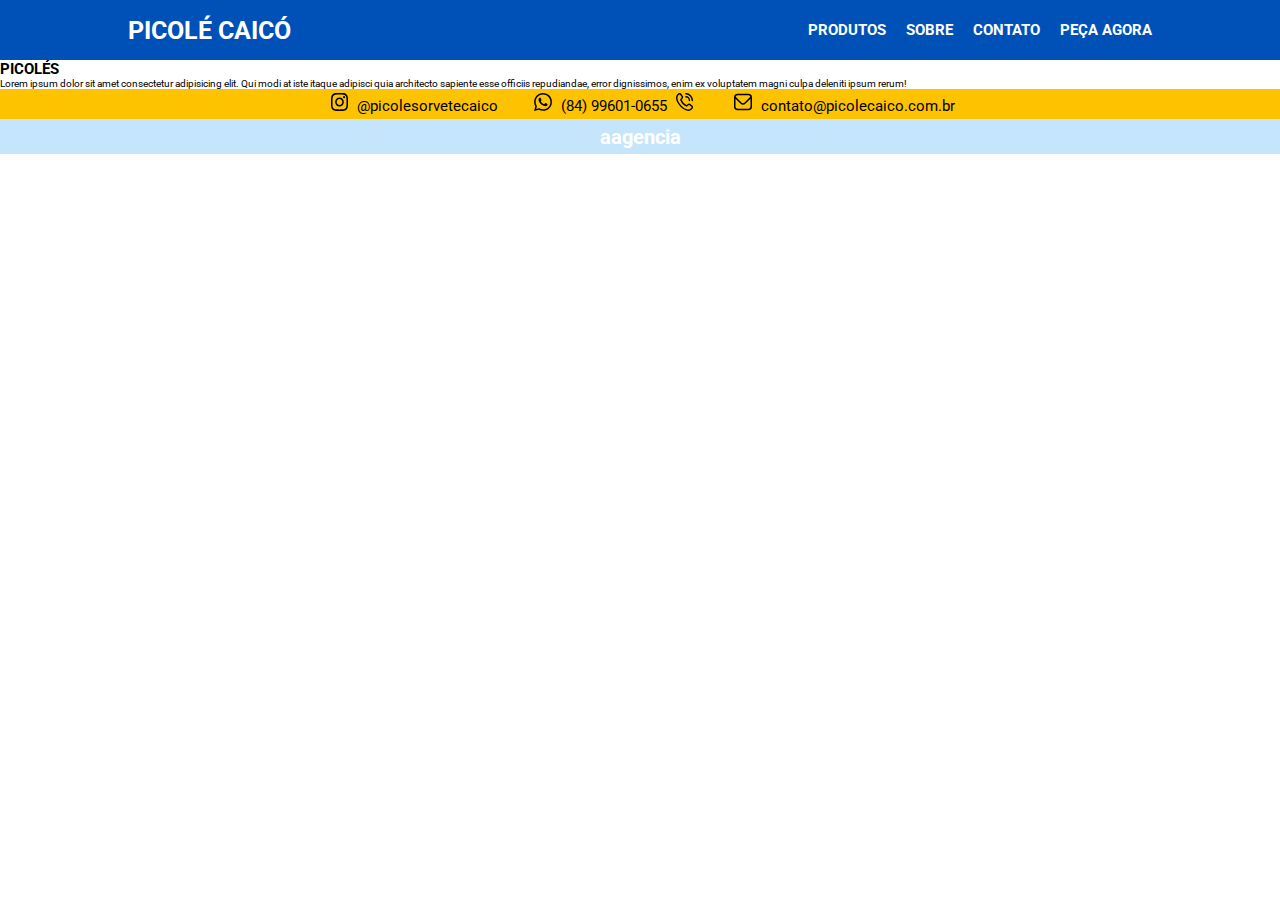
==== produtos.html @ 86905b48 "commit incial" ====
<!DOCTYPE html>
<html lang="pt-br">
<head>
    <meta charset="UTF-8">
    <meta http-equiv="X-UA-Compatible" content="IE=edge">
    <meta name="viewport" content="width=device-width, initial-scale=1.0">
    <title>Picolé Caicó</title>

    <!--====style====-->
    <link rel="stylesheet" href="./assets/style/global.css">
    <link rel="stylesheet" href="./assets/style/produtos.css">

    <!--====font====-->
    <link rel="preconnect" href="https://fonts.googleapis.com">
    <link href="https://fonts.googleapis.com/css2?family=Roboto:wght@300;400;700;900&display=swap" rel="stylesheet">
    <link rel="preconnect" href="https://fonts.gstatic.com" crossorigin>

    <!--====bootstrap====-->
    <link href="https://cdn.jsdelivr.net/npm/bootstrap@5.3.0-alpha1/dist/css/bootstrap.min.css" rel="stylesheet" integrity="sha384-GLhlTQ8iRABdZLl6O3oVMWSktQOp6b7In1Zl3/Jr59b6EGGoI1aFkw7cmDA6j6gD" crossorigin="anonymous">

    <script src="https://cdn.jsdelivr.net/npm/@popperjs/core@2.11.6/dist/umd/popper.min.js" integrity="sha384-oBqDVmMz9ATKxIep9tiCxS/Z9fNfEXiDAYTujMAeBAsjFuCZSmKbSSUnQlmh/jp3" crossorigin="anonymous"></script>
    <script src="https://cdn.jsdelivr.net/npm/bootstrap@5.3.0-alpha1/dist/js/bootstrap.min.js" integrity="sha384-mQ93GR66B00ZXjt0YO5KlohRA5SY2XofN4zfuZxLkoj1gXtW8ANNCe9d5Y3eG5eD" crossorigin="anonymous"></script>

</head>
<body>
    <header class="fixed-top shadow p-3 mb-5 ">
        <nav >
            <a class="logo" href="./index.html">
                <h1>PICOLÉ CAICÓ</h1>
            </a>

            <div class="header-links">
                <ul>
                    <li><a href="#produtos">PRODUTOS</a></li>
                    <li><a href="#sobre">SOBRE</a></li>
                    <li><a target="_blank" href="https://api.whatsapp.com/send?phone=5584996010655&text=Ol%C3%A1,%20gostaria%20de%20ajuda.%20">CONTATO</a></li>
                    <li><a target="_blank" href="https://www.b2f.app/caico">PEÇA AGORA</a></li>
                </ul>
            </div>
        </nav>
    </header>
    <main>
        <section>
            <h2>PICOLÉS</h2>
            <P>
                Lorem ipsum dolor sit amet consectetur adipisicing elit. Qui modi at iste itaque adipisci quia architecto sapiente esse officiis repudiandae, error dignissimos, enim ex voluptatem magni culpa deleniti ipsum rerum!
            </P>
        </section>
    </main>

    <footer>
        <div class="footer-contatos">
            <ul>
                <li>
                    <a target="_blank" href="https://www.instagram.com/picoleesorvetecaico/">
                        <img src="./assets/icon/instagram.svg" alt="">
                        @picolesorvetecaico
                    </a>
                </li>

                <li>
                    <a target="_blank" href="https://api.whatsapp.com/send?phone=5584996010655&text=Ol%C3%A1,%20gostaria%20de%20ajuda.%20">
                        <img src="./assets/icon/whatsapp.svg" alt="">
                        (84) 99601-0655
                        <img src="./assets/icon/phone-call.svg" alt="">
                    </a>
                </li>

                <li>
                    <a>
                        <img src="./assets/icon/envelope.svg" alt="">
                        contato@picolecaico.com.br
                    </a>
                </li>
            </ul>
        </div>
        <div class="footer-aagencia">
            <a target="_blank" href="https://aagenciadigital.com/">aagencia</a>
        </div>
    </footer>
</body>
</html>
---- assets/style/global.css ----
* {
  margin: 0;
  padding: 0;
  border: none;
  text-decoration: none;
  box-sizing: border-box;
  list-style: none;
  color: black;
}

html header a,
html body a,
html footer a {
  text-decoration: none;
}

html {
  /*==== cores bases ====*/
  --white-smoke: #F3F2F2ff;
  --mikado-yellow-2: #FEC300ff;
  --orange-peel: #FF9F03ff;
  --blue: #01CCCC;
  --blue-dark: #0051B7;

  /*==== grey ====*/
  --grey-darck: #4D5E77;
  --grey-blue:  #A1B2CD;
  --grey-medium: #eaecf2;
  --grey-light: #E5EAF1;

  /*==== fonts ====*/
  font-family: 'Roboto', sans-serif;
  
  /*==== jump of the cat ====*/
  font-size: 62.5%; /* tamanho padrão do navegador vira 10px*/
}

body {
  width: 100vw;
  height: 100vh;
  overflow-x: hidden;
}

/*==== header ====*/
header {
  width: 100vw;
  height: 6rem;
  display: flex;
  justify-content: center;
  align-items: center;
}

nav {
  display: flex;
  align-items: center;
  justify-content: space-between;
  width: clamp(500px, 80%, 1500px) ;
}

ul {
  display: flex;
  gap: 2rem;
  justify-content: center;
  align-items: center;
}

header {
  background-color: var(--blue-dark);
}

header .logo h1 {
  color: white;
  font-size: 2.5rem;
  font-weight: bold;
}

header nav a {
  color: white;
  font-size: 1.5rem;
  font-weight: bold;
}

/*==== footer ====*/
footer {
  width: 100vw;
}

footer i {
  color: black;
}

footer div {
  display: flex;
  align-items: center;
  justify-content: center;
  width: 100%;
  height: 100%;
}

footer a {
  display: block;
  color: black;
}

.footer-contatos {
  background-color: var(--mikado-yellow-2);
}

.footer-contatos ul {
  display: flex;
  justify-content: space-around;
  align-items: center;
  width: 50%;
  height: 3rem;
}

.footer-contatos li {
  display: flex;
  align-items: center;
  justify-content: space-between;
  gap: 1.5rem;
}

.footer-contatos a {
  font-size: 1.5rem;
}

.footer-contatos img {
  height: 1.75rem;
  margin: 0 0.5rem;
}

.footer-aagencia {
  background-color: rgb(197, 229, 253);
  height: 3.5rem;
}

.footer-aagencia a {
  color: white;
  font-weight: bold;
  font-size: 2rem;
}
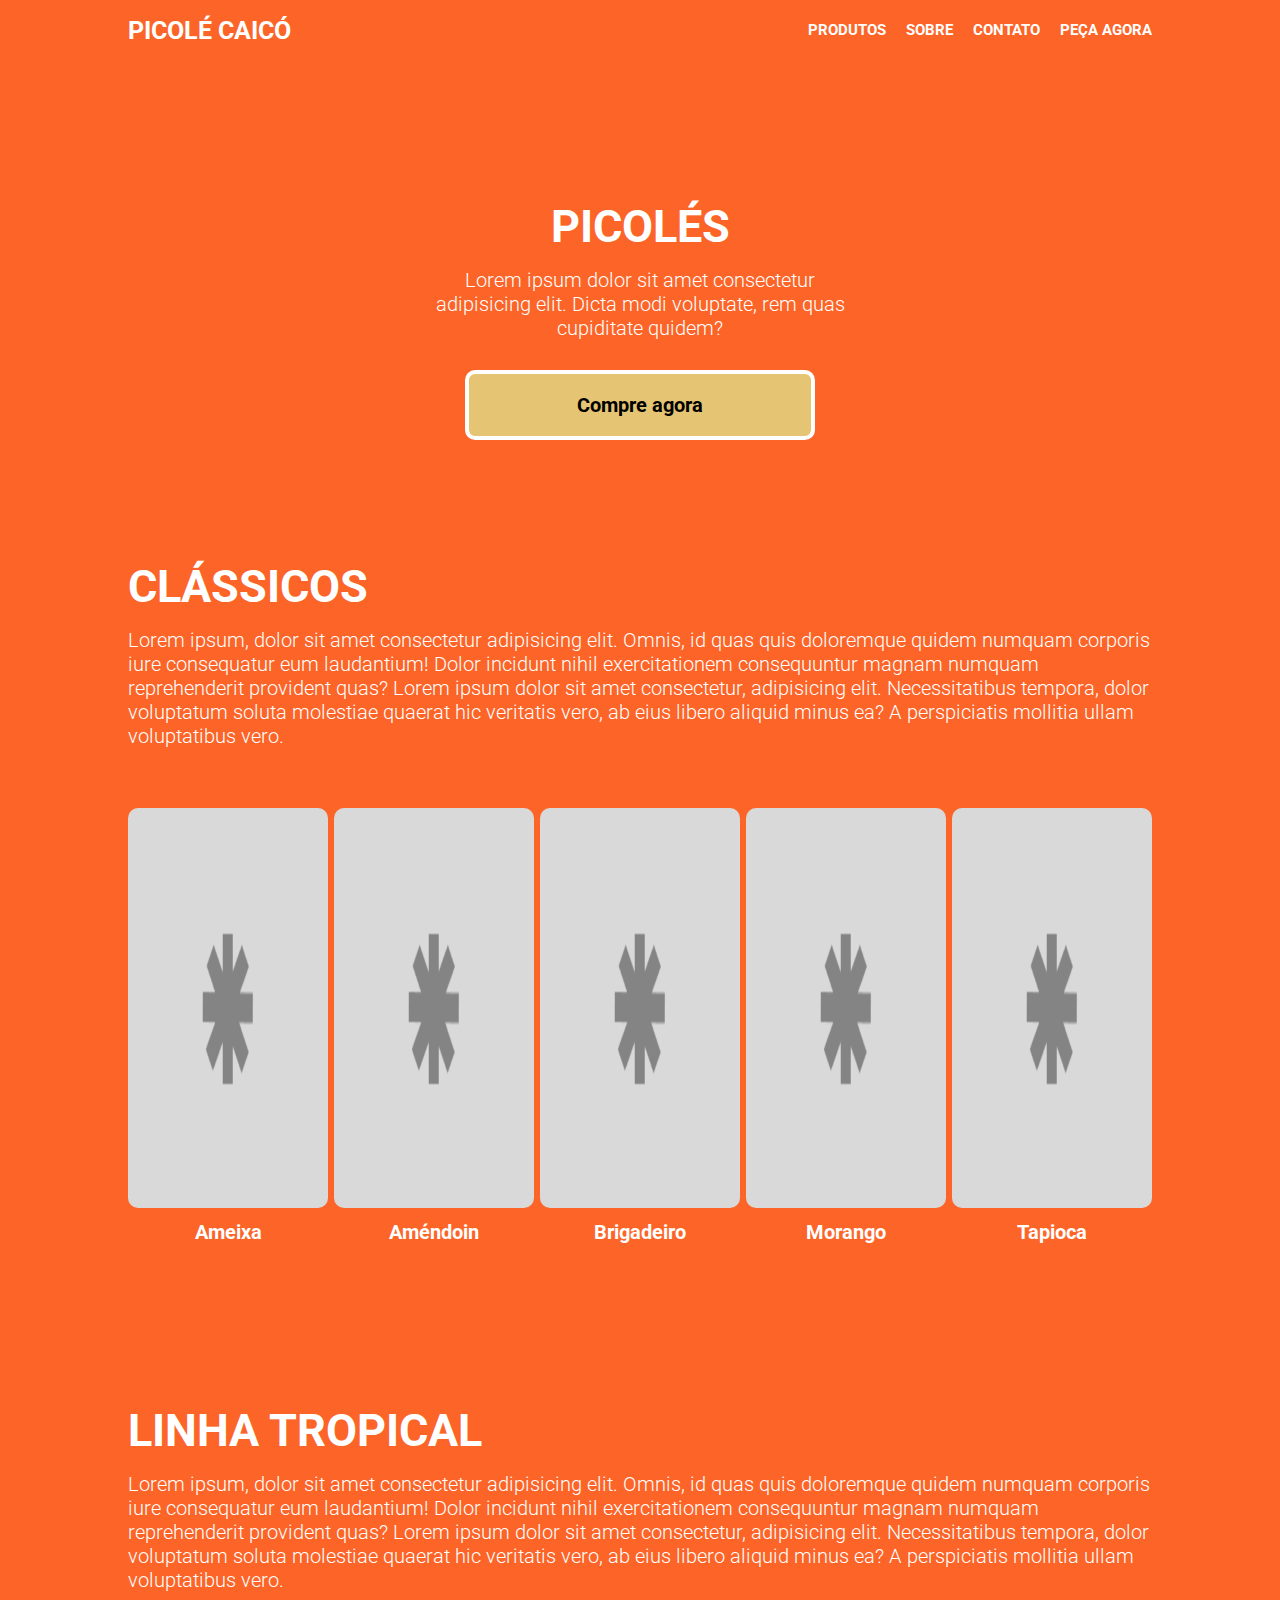
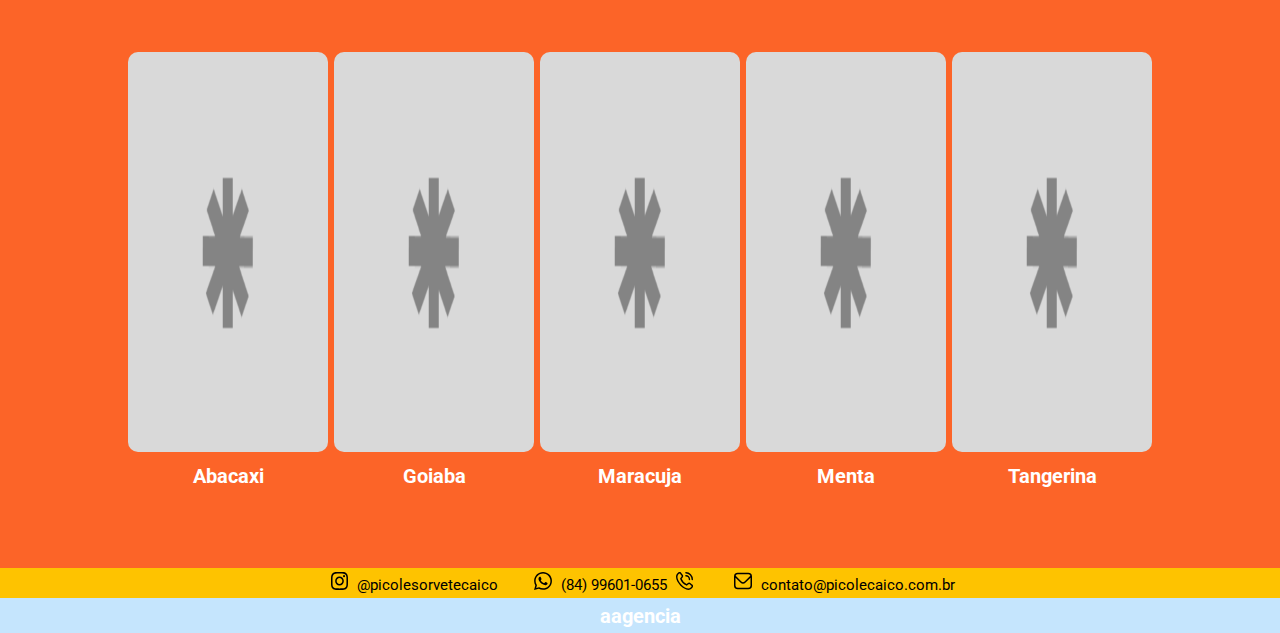
==== commit d6a0cada: "new commit" ====
--- a/produtos.html
+++ b/produtos.html
@@ -1,82 +1,202 @@
 <!DOCTYPE html>
 <html lang="pt-br">
-<head>
-    <meta charset="UTF-8">
-    <meta http-equiv="X-UA-Compatible" content="IE=edge">
-    <meta name="viewport" content="width=device-width, initial-scale=1.0">
+  <head>
+    <meta charset="UTF-8" />
+    <meta http-equiv="X-UA-Compatible" content="IE=edge" />
+    <meta name="viewport" content="width=device-width, initial-scale=1.0" />
     <title>Picolé Caicó</title>
 
     <!--====style====-->
-    <link rel="stylesheet" href="./assets/style/global.css">
-    <link rel="stylesheet" href="./assets/style/produtos.css">
+    <link rel="stylesheet" href="./assets/style/global.css" />
+    <link rel="stylesheet" href="./assets/style/produtos.css" />
 
     <!--====font====-->
-    <link rel="preconnect" href="https://fonts.googleapis.com">
-    <link href="https://fonts.googleapis.com/css2?family=Roboto:wght@300;400;700;900&display=swap" rel="stylesheet">
-    <link rel="preconnect" href="https://fonts.gstatic.com" crossorigin>
+    <link rel="preconnect" href="https://fonts.googleapis.com" />
+    <link
+      href="https://fonts.googleapis.com/css2?family=Roboto:wght@300;400;700;900&display=swap"
+      rel="stylesheet"
+    />
+    <link rel="preconnect" href="https://fonts.gstatic.com" crossorigin />
 
     <!--====bootstrap====-->
-    <link href="https://cdn.jsdelivr.net/npm/bootstrap@5.3.0-alpha1/dist/css/bootstrap.min.css" rel="stylesheet" integrity="sha384-GLhlTQ8iRABdZLl6O3oVMWSktQOp6b7In1Zl3/Jr59b6EGGoI1aFkw7cmDA6j6gD" crossorigin="anonymous">
-
-    <script src="https://cdn.jsdelivr.net/npm/@popperjs/core@2.11.6/dist/umd/popper.min.js" integrity="sha384-oBqDVmMz9ATKxIep9tiCxS/Z9fNfEXiDAYTujMAeBAsjFuCZSmKbSSUnQlmh/jp3" crossorigin="anonymous"></script>
-    <script src="https://cdn.jsdelivr.net/npm/bootstrap@5.3.0-alpha1/dist/js/bootstrap.min.js" integrity="sha384-mQ93GR66B00ZXjt0YO5KlohRA5SY2XofN4zfuZxLkoj1gXtW8ANNCe9d5Y3eG5eD" crossorigin="anonymous"></script>
-
-</head>
-<body>
-    <header class="fixed-top shadow p-3 mb-5 ">
-        <nav >
-            <a class="logo" href="./index.html">
-                <h1>PICOLÉ CAICÓ</h1>
-            </a>
-
-            <div class="header-links">
-                <ul>
-                    <li><a href="#produtos">PRODUTOS</a></li>
-                    <li><a href="#sobre">SOBRE</a></li>
-                    <li><a target="_blank" href="https://api.whatsapp.com/send?phone=5584996010655&text=Ol%C3%A1,%20gostaria%20de%20ajuda.%20">CONTATO</a></li>
-                    <li><a target="_blank" href="https://www.b2f.app/caico">PEÇA AGORA</a></li>
-                </ul>
-            </div>
-        </nav>
+    <link
+      href="https://cdn.jsdelivr.net/npm/bootstrap@5.3.0-alpha1/dist/css/bootstrap.min.css"
+      rel="stylesheet"
+      integrity="sha384-GLhlTQ8iRABdZLl6O3oVMWSktQOp6b7In1Zl3/Jr59b6EGGoI1aFkw7cmDA6j6gD"
+      crossorigin="anonymous"
+    />
+
+    <script
+      src="https://cdn.jsdelivr.net/npm/@popperjs/core@2.11.6/dist/umd/popper.min.js"
+      integrity="sha384-oBqDVmMz9ATKxIep9tiCxS/Z9fNfEXiDAYTujMAeBAsjFuCZSmKbSSUnQlmh/jp3"
+      crossorigin="anonymous"
+    ></script>
+    <script
+      src="https://cdn.jsdelivr.net/npm/bootstrap@5.3.0-alpha1/dist/js/bootstrap.min.js"
+      integrity="sha384-mQ93GR66B00ZXjt0YO5KlohRA5SY2XofN4zfuZxLkoj1gXtW8ANNCe9d5Y3eG5eD"
+      crossorigin="anonymous"
+    ></script>
+  </head>
+
+  <body>
+    <header class="fixed-top shadow p-3 mb-5">
+      <nav>
+        <a class="logo" href="./index.html">
+          <h1>PICOLÉ CAICÓ</h1>
+        </a>
+
+        <div class="header-links">
+          <ul>
+            <li><a href="#produtos">PRODUTOS</a></li>
+            <li><a href="#sobre">SOBRE</a></li>
+            <li>
+              <a
+                target="_blank"
+                href="https://api.whatsapp.com/send?phone=5584996010655&text=Ol%C3%A1,%20gostaria%20de%20ajuda.%20"
+                >CONTATO</a
+              >
+            </li>
+            <li>
+              <a target="_blank" href="https://www.b2f.app/caico">PEÇA AGORA</a>
+            </li>
+          </ul>
+        </div>
+      </nav>
     </header>
     <main>
-        <section>
-            <h2>PICOLÉS</h2>
-            <P>
-                Lorem ipsum dolor sit amet consectetur adipisicing elit. Qui modi at iste itaque adipisci quia architecto sapiente esse officiis repudiandae, error dignissimos, enim ex voluptatem magni culpa deleniti ipsum rerum!
-            </P>
-        </section>
+      <section id="compre" class="compre">
+        <div class="container">
+            <div class="compre-text-1 text">
+                <h2>PICOLÉS</h2>
+                <p>
+                    Lorem ipsum dolor sit amet consectetur adipisicing elit. Dicta modi voluptate, rem quas cupiditate quidem?
+                </p>
+            </div>
+            <a href="https://www.b2f.app/caico" target="_blank" class="button">
+                Compre agora
+            </a>
+        </div>
+    </section>
+
+      <section id="classicos" class="produtos">
+        <div class="container-produtos container">
+          <div class="produtos-text text">
+            <h2>CLÁSSICOS</h2>
+            <p>
+              Lorem ipsum, dolor sit amet consectetur adipisicing elit. Omnis,
+              id quas quis doloremque quidem numquam corporis iure consequatur
+              eum laudantium! Dolor incidunt nihil exercitationem consequuntur
+              magnam numquam reprehenderit provident quas? Lorem ipsum dolor sit
+              amet consectetur, adipisicing elit. Necessitatibus tempora, dolor
+              voluptatum soluta molestiae quaerat hic veritatis vero, ab eius
+              libero aliquid minus ea? A perspiciatis mollitia ullam
+              voluptatibus vero.
+            </p>
+          </div>
+          <div class="produtos-catalogo">
+            <a href="#" class="produtos-item">
+              <img src="./assets/img/prod.png" alt="" />
+              <h3>Ameixa</h3>
+            </a>
+            <a href="#" class="produtos-item">
+              <img src="./assets/img/prod.png" alt="" />
+              <h3>Améndoin</h3>
+            </a>
+            <a href="#" class="produtos-item">
+              <img src="./assets/img/prod.png" alt="" />
+              <h3>Brigadeiro</h3>
+            </a>
+            <a href="#" class="produtos-item">
+              <img src="./assets/img/prod.png" alt="" />
+              <h3>Morango</h3>
+            </a>
+            <a href="#" class="produtos-item">
+              <img src="./assets/img/prod.png" alt="" />
+              <h3>Tapioca</h3>
+            </a>
+          </div>
+        </div>
+      </section>
+
+      <section id="tropical" class="produtos">
+        <div class="container-produtos container">
+
+          <div class="produtos-text text">
+            <h2>LINHA TROPICAL</h2>
+            <p>
+              Lorem ipsum, dolor sit amet consectetur adipisicing elit. Omnis,
+              id quas quis doloremque quidem numquam corporis iure consequatur
+              eum laudantium! Dolor incidunt nihil exercitationem consequuntur
+              magnam numquam reprehenderit provident quas? Lorem ipsum dolor sit
+              amet consectetur, adipisicing elit. Necessitatibus tempora, dolor
+              voluptatum soluta molestiae quaerat hic veritatis vero, ab eius
+              libero aliquid minus ea? A perspiciatis mollitia ullam
+              voluptatibus vero.
+            </p>
+          </div>
+
+          <div class="produtos-catalogo">
+            <a href="#" class="produtos-item">
+              <img src="./assets/img/prod.png" alt="" />
+              <h3>Abacaxi</h3>
+            </a>
+            <a href="#" class="produtos-item">
+              <img src="./assets/img/prod.png" alt="" />
+              <h3>Goiaba</h3>
+            </a>
+            <a href="#" class="produtos-item">
+              <img src="./assets/img/prod.png" alt="" />
+              <h3>Maracuja</h3>
+            </a>
+            <a href="#" class="produtos-item">
+              <img src="./assets/img/prod.png" alt="" />
+              <h3>Menta</h3>
+            </a>
+            <a href="#" class="produtos-item">
+              <img src="./assets/img/prod.png" alt="" />
+              <h3>Tangerina</h3>
+            </a>
+          </div>
+
+        </div>
+      </section>
     </main>
 
     <footer>
-        <div class="footer-contatos">
-            <ul>
-                <li>
-                    <a target="_blank" href="https://www.instagram.com/picoleesorvetecaico/">
-                        <img src="./assets/icon/instagram.svg" alt="">
-                        @picolesorvetecaico
-                    </a>
-                </li>
-
-                <li>
-                    <a target="_blank" href="https://api.whatsapp.com/send?phone=5584996010655&text=Ol%C3%A1,%20gostaria%20de%20ajuda.%20">
-                        <img src="./assets/icon/whatsapp.svg" alt="">
-                        (84) 99601-0655
-                        <img src="./assets/icon/phone-call.svg" alt="">
-                    </a>
-                </li>
-
-                <li>
-                    <a>
-                        <img src="./assets/icon/envelope.svg" alt="">
-                        contato@picolecaico.com.br
-                    </a>
-                </li>
-            </ul>
-        </div>
-        <div class="footer-aagencia">
-            <a target="_blank" href="https://aagenciadigital.com/">aagencia</a>
-        </div>
+      <div class="footer-contatos">
+        <ul>
+          <li>
+            <a
+              target="_blank"
+              href="https://www.instagram.com/picoleesorvetecaico/"
+            >
+              <img src="./assets/icon/instagram.svg" alt="" />
+              @picolesorvetecaico
+            </a>
+          </li>
+
+          <li>
+            <a
+              target="_blank"
+              href="https://api.whatsapp.com/send?phone=5584996010655&text=Ol%C3%A1,%20gostaria%20de%20ajuda.%20"
+            >
+              <img src="./assets/icon/whatsapp.svg" alt="" />
+              (84) 99601-0655
+              <img src="./assets/icon/phone-call.svg" alt="" />
+            </a>
+          </li>
+
+          <li>
+            <a>
+              <img src="./assets/icon/envelope.svg" alt="" />
+              contato@picolecaico.com.br
+            </a>
+          </li>
+        </ul>
+      </div>
+      <div class="footer-aagencia">
+        <a target="_blank" href="https://aagenciadigital.com/">aagencia</a>
+      </div>
     </footer>
-</body>
-</html>+  </body>
+</html>
--- a/assets/style/global.css
+++ b/assets/style/global.css
@@ -19,8 +19,8 @@
   --white-smoke: #F3F2F2ff;
   --mikado-yellow-2: #FEC300ff;
   --orange-peel: #FF9F03ff;
-  --blue: #01CCCC;
-  --blue-dark: #0051B7;
+  --blue: #22cccb;
+  --orange: #FC6428;
 
   /*==== grey ====*/
   --grey-darck: #4D5E77;
@@ -65,7 +65,7 @@
 }
 
 header {
-  background-color: var(--blue-dark);
+  background-color: var(--orange);
 }
 
 header .logo h1 {
--- a/assets/style/produtos.css
+++ b/assets/style/produtos.css
@@ -0,0 +1,111 @@
+section {
+    width: 100vw;
+    display: flex;
+    align-items: center;
+    justify-content: center;
+    padding: 8rem 0;
+}
+
+.container {
+    width: clamp(500px, 80%, 1500px) ;
+    display: flex;
+    justify-content: space-between;
+    align-items: center;
+    gap: 3rem;
+}
+
+.container h2 {
+    font-size: 4.5rem;
+    font-weight: bold;
+}
+
+.container p {
+    font-size: 2rem;
+    font-weight: 300;
+}
+
+.button {
+    background-color: rgb(229, 197, 115);
+
+    width: 35rem;
+    height: 7rem;
+    border-radius: 10px;
+    border: 4px solid #fff;
+
+    font-size: 2rem;
+    font-weight: bold;
+    color: black;
+
+    display: flex;
+    justify-content: center;
+    align-items: center;
+}
+
+.text {
+    display: flex;
+    flex-direction: column;
+    gap: 1.5rem;
+}
+
+/* alterações */
+section {
+    background-color: var(--orange);
+}
+
+p,
+h2,
+.compre h2,
+.produtos h2,
+.produtos a h3 {
+    color: #fff;
+}
+/* alterações */
+
+section#compre {
+    padding: 14rem 0 4rem 0;
+    margin: 0;
+}
+
+#compre .container {
+    flex-direction: column;
+}
+
+#compre .compre-text-1 {
+    text-align: center;
+    width: 40%;
+}
+
+.container-produtos {
+    flex-direction: column;
+    align-items: start;
+}
+
+.produtos-text {
+    width: 100%;
+    margin-bottom: 3rem;
+}
+
+.produtos-catalogo {
+    display: flex;
+    align-items: center;
+    justify-content: space-between;
+    min-width: 70rem;
+    width: 100%;
+}
+
+.produtos-item {
+    text-align: center;
+}
+
+.produtos-item img {
+    width: 20rem;
+    height: 40rem;
+    border-radius: 10px;
+    margin-bottom: 1rem;
+}
+
+.produtos-item h3 {
+    font-size: 2rem;
+    font-weight: bold;
+    color: #000;
+}